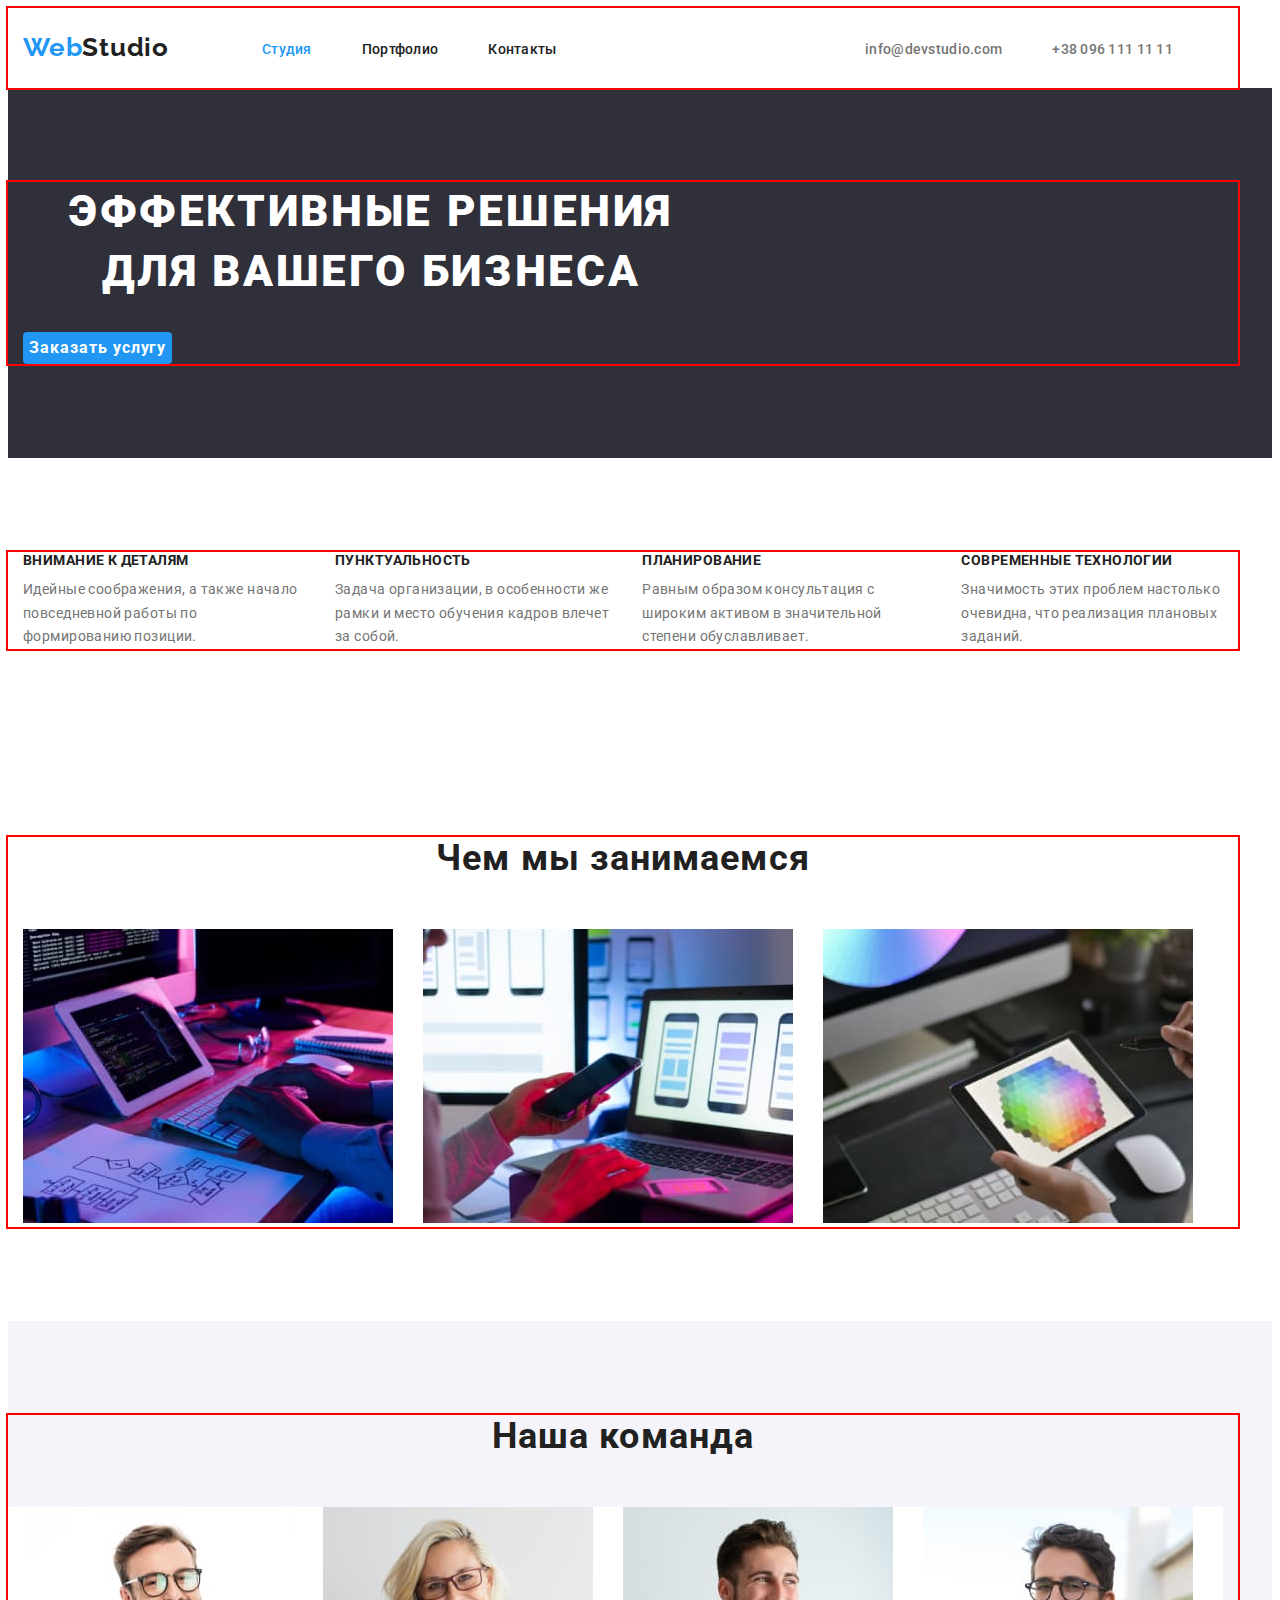
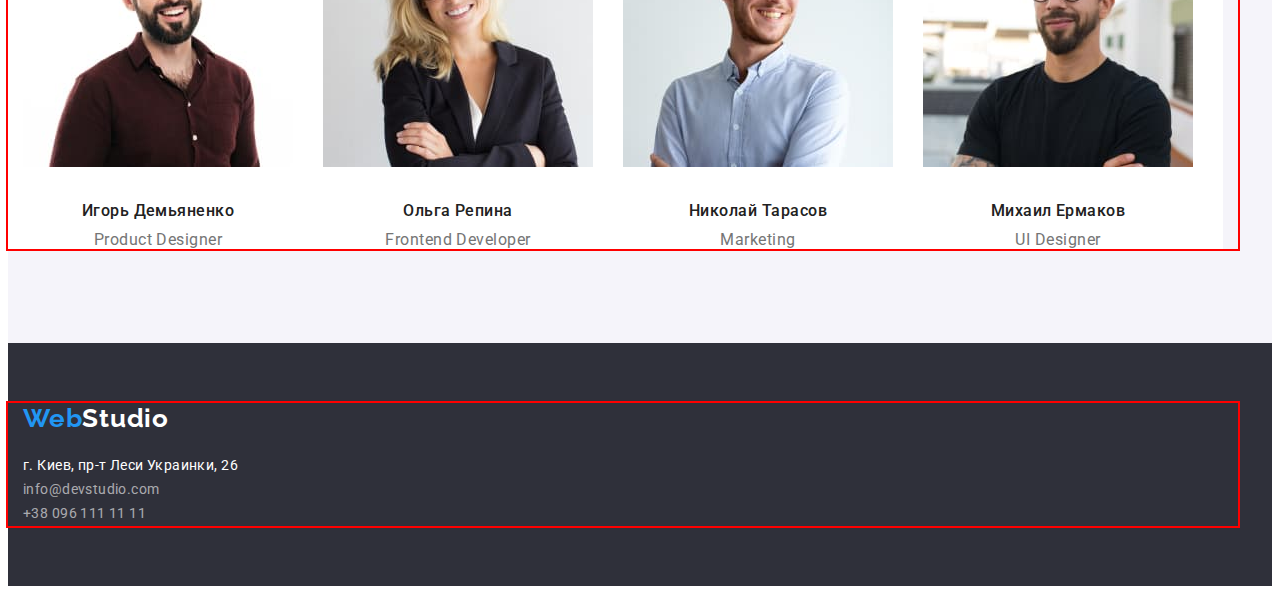
==== index.html @ 837ce67f "hw3" ====
<!DOCTYPE html>
<html lang="ru">
  <head>
    <meta charset="UTF-8" />
    <meta http-equiv="X-UA-Compatible" content="IE=edge" />
    <meta name="viewport" content="width=device-width, initial-scale=1.0" />
    <title>Document</title>
    <link rel="preconnect" href="https://fonts.googleapis.com" />
    <link rel="preconnect" href="https://fonts.gstatic.com" crossorigin />
    <link
      href="https://fonts.googleapis.com/css2?family=Raleway:wght@700&family=Roboto:wght@400;500;700;900&display=swap"
      rel="stylesheet"
    />
    <link
      rel="stylesheet"
      href="https://cdnjs.cloudflare.com/ajax/libs/modern-normalize/1.1.0/modern-normalize.min.css"
      integrity="sha512-wpPYUAdjBVSE4KJnH1VR1HeZfpl1ub8YT/NKx4PuQ5NmX2tKuGu6U/JRp5y+Y8XG2tV+wKQpNHVUX03MfMFn9Q=="
      crossorigin="anonymous"
      referrerpolicy="no-referrer"
    />
    <link rel="stylesheet" href="./css/styles.css" />
  </head>
  <body>
    <header class="header">
      <div class="container header-container">
        <a href="" class="logo"
          >Web<span class="logo-text-header">Studio</span></a
        >
        <nav class="header-navigation">
          <ul class="header-list list">
            <li><a class="header-link nav current" href="">Студия</a></li>
            <li>
              <a class="header-link nav" href="./portfolio.html">Портфолио</a>
            </li>
            <li><a class="header-link nav" href="">Контакты</a></li>
          </ul>
        </nav>
        <div class="header-contacts-wraper">
          <ul class="list header-contacts">
            <li>
              <a class="header-link contact" href="mailto:info@devstudio.com"
                >info@devstudio.com</a
              >
            </li>
            <li>
              <a class="header-link contact" href="tel:+380961111111"
                >+38 096 111 11 11</a
              >
            </li>
          </ul>
        </div>
      </div>
    </header>
    <main>
      <section class="hero section">
        <div class="container">
          <h1 class="hero-title">Эффективные решения для вашего бизнеса</h1>
          <button class="hero-button" type="button">Заказать услугу</button>
        </div>
      </section>
      <section class="section">
        <div class="container features-container">
          <h2 class="visually-hidden" lang="en">Features</h2>
          <ul class="list features-list">
            <li class="features-item">
              <h3 class="features-title">Внимание к деталям</h3>
              <p class="features-description">
                Идейные соображения, а также начало повседневной работы по
                формированию позиции.
              </p>
            </li>
            <li class="features-item">
              <h3 class="features-title">Пунктуальность</h3>
              <p class="features-description">
                Задача организации, в особенности же рамки и место обучения
                кадров влечет за собой.
              </p>
            </li>
            <li class="features-item">
              <h3 class="features-title">Планирование</h3>
              <p class="features-description">
                Равным образом консультация с широким активом в значительной
                степени обуславливает.
              </p>
            </li>
            <li class="features-item">
              <h3 class="features-title">Современные технологии</h3>
              <p class="features-description">
                Значимость этих проблем настолько очевидна, что реализация
                плановых заданий.
              </p>
            </li>
          </ul>
        </div>
      </section>
      <section class="presentation section">
        <div class="container">
          <h2 class="presentation-title title-text-second">
            Чем мы занимаемся
          </h2>
          <ul class="list presentation-list">
            <li class="presentation-item">
              <img
                src="./images/img1.jpg"
                alt="программист пишет код"
                width="370"
                height="294"
              />
            </li>
            <li class="presentation-item">
              <img
                src="./images/img2.jpg"
                alt="создание приложения для смартфона"
                width="370"
                height="294"
              />
            </li>
            <li class="presentation-item">
              <img
                src="./images/img3.jpg"
                alt="графический дизайн"
                width="370"
                height="294"
              />
            </li>
          </ul>
        </div>
      </section>
      <section class="team section">
        <div class="container">
          <h2 class="team-title title-text-second">Наша команда</h2>
          <ul class="team-list list">
            <li class="team-item">
              <img
                src="./images/worker1.jpg"
                alt="Игорь Демьяненко Product Designer"
                width="270"
                height="260"
              />
              <h3 class="team-employee">Игорь Демьяненко</h3>
              <p class="team-role" lang="en">Product Designer</p>
            </li>
            <li class="team-item">
              <img
                src="./images/worker2.jpg"
                alt="Ольга Репина Frontend Developer"
                width="270"
                height="260"
              />
              <h3 class="team-employee">Ольга Репина</h3>
              <p class="team-role" lang="en">Frontend Developer</p>
            </li>
            <li class="team-item">
              <img
                src="./images/worker3.jpg"
                alt="Николай Тарасов Marketing"
                width="270"
                height="260"
              />
              <h3 class="team-employee">Николай Тарасов</h3>
              <p class="team-role" lang="en">Marketing</p>
            </li>
            <li class="team-item">
              <img
                src="./images/worker4.jpg"
                alt="Михаил Ермаков UI Designer"
                width="270"
                height="260"
              />
              <h3 class="team-employee">Михаил Ермаков</h3>
              <p class="team-role" lang="en">UI Designer</p>
            </li>
          </ul>
        </div>
      </section>
    </main>
    <footer class="footer">
      <div class="container">
        <a class="logo footer-logo" href="./index.html"
          >Web<span class="logo-text-footer">Studio</span></a
        >
        <address class="footer-list">
          <ul class="list">
            <li>
              <a
                class="footer-address"
                href="https://goo.gl/maps/Gs2r9fRiEiPHx9m86"
                >г. Киев, пр-т Леси Украинки, 26</a
              >
            </li>
            <li>
              <a
                class="footer-address contacts"
                href="mailto:info@devstudio.com"
                >info@devstudio.com</a
              >
            </li>
            <li>
              <a class="footer-address contacts" href="tel:+380961111111"
                >+38 096 111 11 11</a
              >
            </li>
          </ul>
        </address>
      </div>
    </footer>
  </body>
</html>
---- css/styles.css ----
:root {
  --text-color-major-white: #ffffff;
  --text-color-major-dark: #212121;
  --text-color-grey: #757575;
  --accent-color: #2196f3;
  --logo-color-blue: #2196f3;
  --bg-black-color: #2f303a;
  --bg-pepel-color: #f5f4fa;
  --transparent-grey-color: rgba(255, 255, 255, 0.6);
  --button-blue-color: #188ce8;
}

p,
h1,
h2,
h3,
h4,
h5,
h6 {
  margin: 0;
}

ul {
  margin: 0;
  padding: 0;
}

body {
  font-family: "Roboto", sans-serif;
  background-color: var(--text-color-major-white);
}

a {
  text-decoration: none;
}

.list {
  list-style: none;
}

.container {
  width: 1200px;
  padding-left: 15px;
  padding-right: 15px;
  margin: 0, auto;
  outline: 2px solid red;
}

.section {
  padding-top: 94px;
  padding-bottom: 94px;
}

.visually-hidden {
  position: absolute;
  white-space: nowrap;
  width: 1px;
  height: 1px;
  overflow: hidden;
  border: 0;
  padding: 0;
  clip: rect(0 0 0 0);
  clip-path: inset(50%);
  margin: -1px;
}
.title-text-second {
  font-weight: 700;
  font-size: 36px;
  line-height: calc(42 / 36);
  text-align: center;
  letter-spacing: 0.03em;
  color: var(--text-color-major-dark);
}

/*-------- HEADER --------*/

.logo {
  font-family: "Raleway", sans-serif;
  font-weight: bold;
  font-size: 26px;
  line-height: calc(31 / 26);
  letter-spacing: 0.03em;
  color: var(--accent-color);
  padding-top: 24px;
  padding-bottom: 25px;
  margin-right: 93px;
}
.logo-text-header {
  color: var(--text-color-major-dark);
}
.header-container {
  display: flex;
}
.header-navigation {
  display: flex;
  align-items: center;
}
.header-list {
  display: flex;
}
.header-contacts {
  display: flex;
  align-items: center;
}
.header-contacts-wraper {
  display: flex;
  margin-left: auto;
}
.header-link {
  font-weight: 500;
  font-size: 14px;
  line-height: calc(16 / 14);
  letter-spacing: 0.02em;
  padding-top: 32px;
  padding-bottom: 32px;
  margin-right: 50px;
}
.nav {
  color: var(--text-color-major-dark);
}
.current {
  color: var(--accent-color);
}
.contact {
  color: var(--text-color-grey);
}
.header-link:hover,
.header-link:focus {
  color: var(--accent-color);
}

/*-------- MAIN --------*/

/* hero */
.hero {
  background-color: var(--bg-black-color);
  /* padding: 200px 452px 280px 452px; */
}
.hero-title {
  font-weight: 900;
  font-size: 44px;
  line-height: 1.36;
  text-align: center;
  letter-spacing: 0.06em;
  text-transform: uppercase;
  color: var(--text-color-major-white);
  margin-bottom: 30px;
  width: 696px;
  /* margin: 0, auto; */
}
.hero-button {
  font-family: inherit;
  font-weight: 700;
  font-size: 16px;
  line-height: 1.87;
  text-align: center;
  letter-spacing: 0.06em;
  color: var(--text-color-major-white);
  background-color: var(--accent-color);
  cursor: pointer;
  border: 0;
  border-radius: 4px;
  /* margin: 0, auto; */
}
.hero-button:hover,
.hero-button:focus {
  background-color: var(--button-blue-color);
}

/* Features */
.features-list {
  display: flex;
}
.features-item + .features-item {
  margin-left: 30px;
}
.features-title {
  font-weight: 700;
  font-size: 14px;
  line-height: calc(16 / 14);
  letter-spacing: 0.03em;
  text-transform: uppercase;
  color: var(--text-color-major-dark);
  margin-bottom: 10px;
}
.features-description {
  font-size: 14px;
  line-height: 1.71;
  letter-spacing: 0.03em;
  color: var(--text-color-grey);
}
/* presentation */
.presentation-title {
  margin-bottom: 50px;
}
.presentation-list {
  display: flex;
  align-items: flex-start;
}
.presentation-item + .presentation-item {
  margin-left: 30px;
}

/* team */
.team {
  background-color: var(--bg-pepel-color);
}
.team-title {
  margin-bottom: 50px;
}
.team-list {
  background-color: var(--text-color-major-white);
  display: flex;
  margin-left: -30px;
}
.team-item {
  width: calc(100% / 4 -30px);
  margin-left: 30px;
}
.team-employee {
  font-weight: 500;
  font-size: 16px;
  line-height: calc(19 / 16);
  text-align: center;
  letter-spacing: 0.03em;
  color: var(--text-color-major-dark);
  margin-top: 30px;
}
.team-role {
  font-size: 16px;
  line-height: calc(19 / 16);
  text-align: center;
  letter-spacing: 0.03em;
  color: var(--text-color-grey);
  margin-top: 10px;
  /* margin-bottom: 30px; */
}

/*-------- FOOTER --------*/
.footer {
  background-color: var(--bg-black-color);
  padding-top: 60px;
  padding-bottom: 60px;
}
.logo-text-footer {
  color: var(--text-color-major-white);
}
.footer-list {
  margin-top: 20px;
}
.footer-address {
  font-style: normal;
  font-weight: 400;
  font-size: 14px;
  line-height: 1.71;
  letter-spacing: 0.03em;
  color: var(--text-color-major-white);
  margin-top: 9px;
}
.contacts {
  color: var(--transparent-grey-color);
}
.footer-address:hover,
.footer-address:focus {
  color: var(--accent-color);
}

/*-------- PORTFOLIO --------*/
/* filters */
.filters-list {
  display: flex;
  justify-content: center;
}
.filters-btn {
  font-family: "Roboto", sans-serif;
  font-weight: 500;
  font-size: 16px;
  line-height: 1.62;
  text-align: center;
  letter-spacing: 0.03em;
  color: var(--text-color-major-dark);
  background-color: var(--bg-pepel-color);
  cursor: pointer;
  border: 0;
  border-radius: 4px;
  margin-top: 174px;
}
.filters-btn {
  margin-right: 8px;
  margin-bottom: 50px;
}
.current-btn {
  background-color: var(--logo-color-blue);
  color: var(--text-color-major-white);
}
.filters-btn:hover,
.filters-btn:focus {
  color: var(--text-color-major-white);
  background-color: var(--accent-color);
}
/* works */
.works-list {
  display: flex;
  margin-left: -30px;
  flex-wrap: wrap;
}
.works-item {
  width: calc(100% / 3 -30px);
  margin-left: 30px;
  border-bottom: 1px solid #eeeeee;
}
.works-title {
  font-weight: 700;
  font-size: 18px;
  line-height: 2;
  letter-spacing: 0.06em;
  color: var(--text-color-major-dark);
  margin-top: 20px;
}
.works-title-pre {
  font-size: 16px;
  line-height: 1.87;
  letter-spacing: 0.03em;
  color: var(--text-color-grey);
  margin-top: 4px;
  margin-bottom: 20px;
}
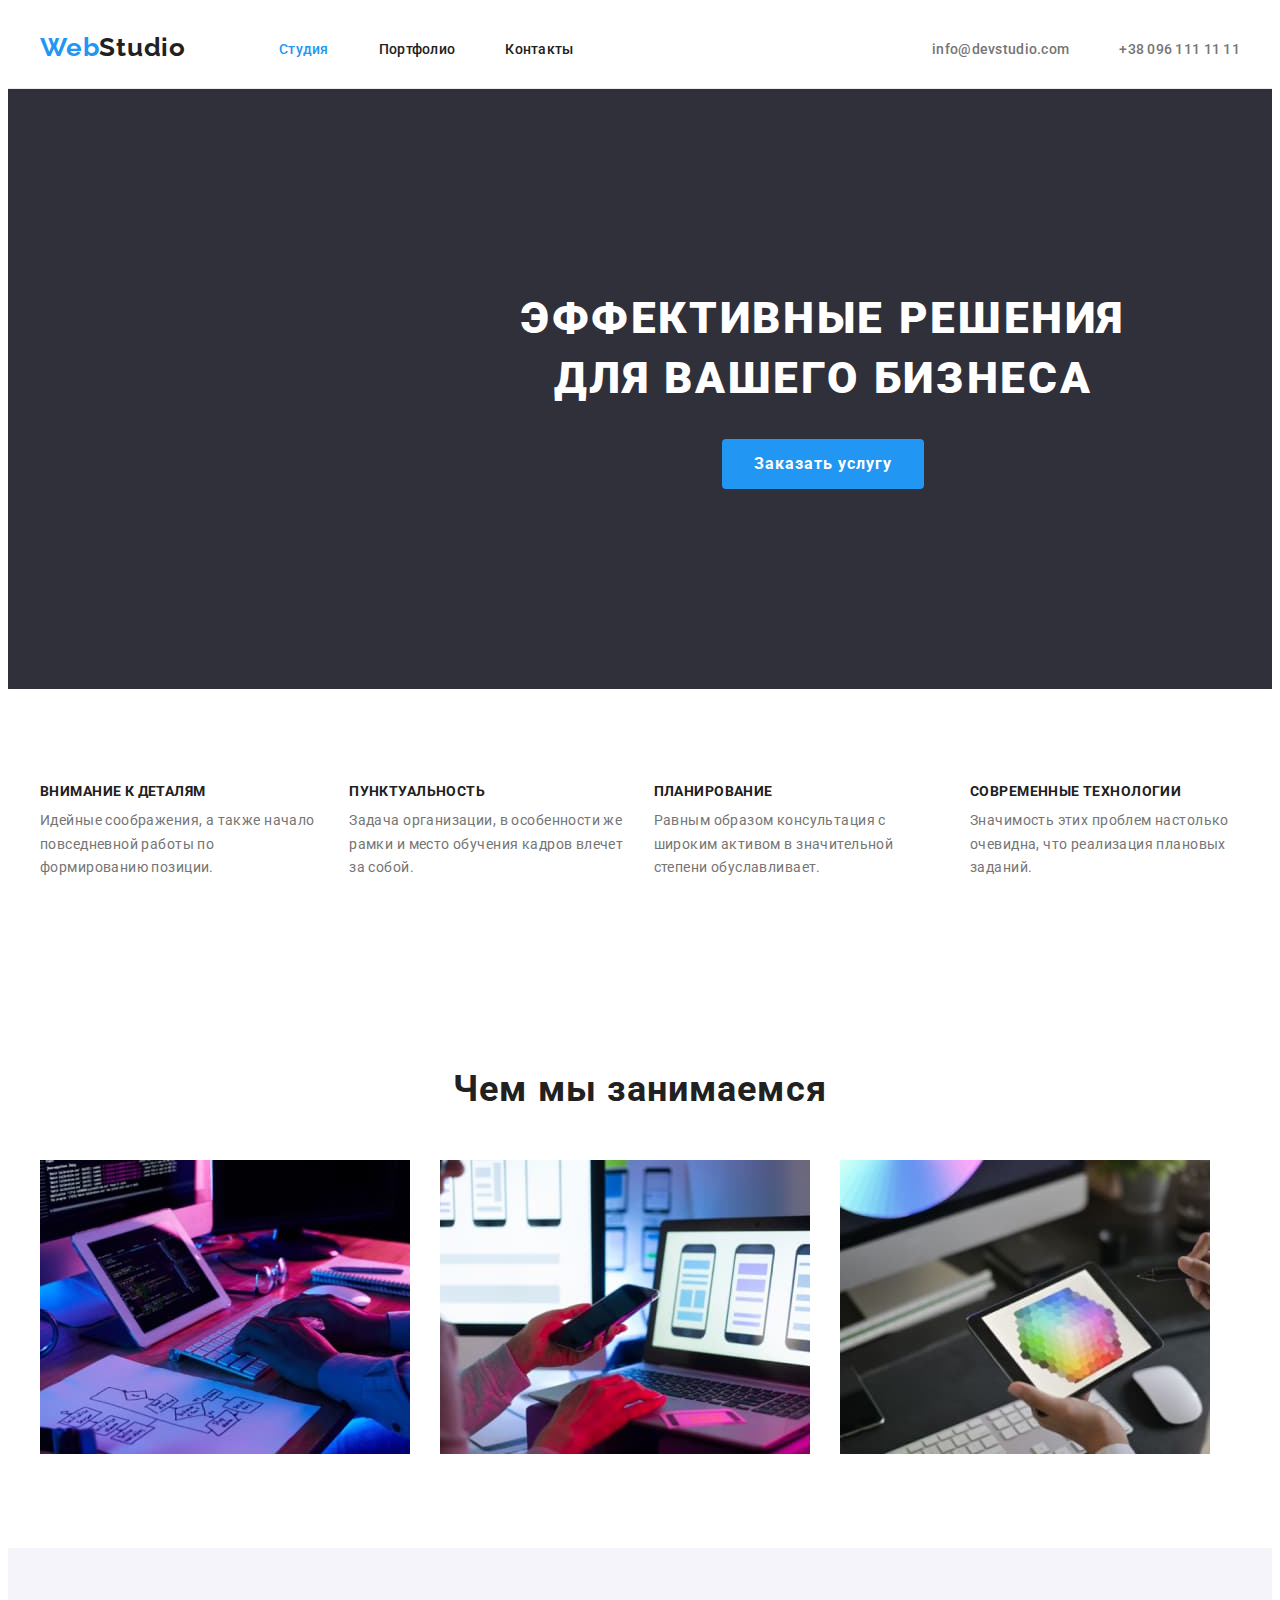
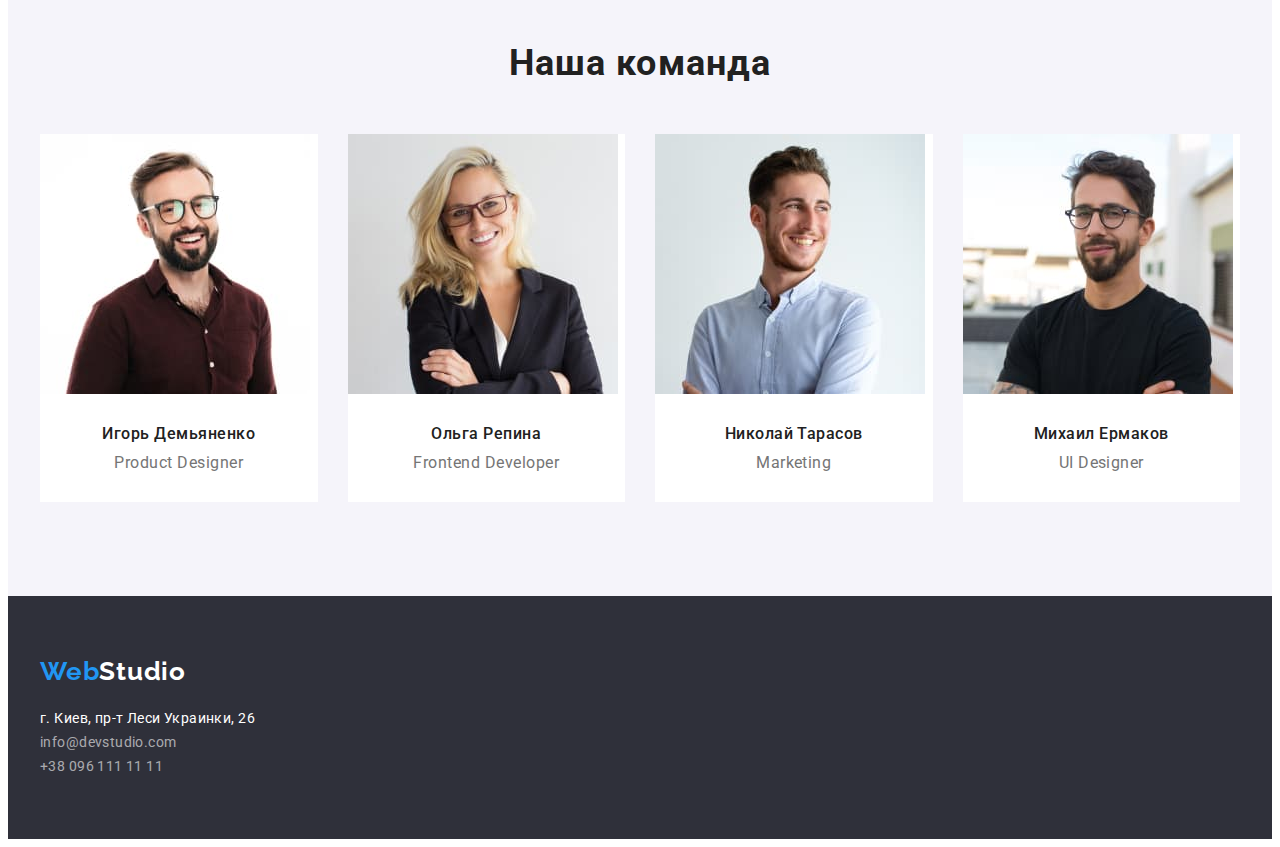
==== commit 9f405576: "corrections after checking" ====
--- a/index.html
+++ b/index.html
@@ -28,16 +28,20 @@
         >
         <nav class="header-navigation">
           <ul class="header-list list">
-            <li><a class="header-link nav current" href="">Студия</a></li>
-            <li>
+            <li class="item">
+              <a class="header-link nav current" href="">Студия</a>
+            </li>
+            <li class="item">
               <a class="header-link nav" href="./portfolio.html">Портфолио</a>
             </li>
-            <li><a class="header-link nav" href="">Контакты</a></li>
+            <li class="item">
+              <a class="header-link nav" href="">Контакты</a>
+            </li>
           </ul>
         </nav>
         <div class="header-contacts-wraper">
           <ul class="list header-contacts">
-            <li>
+            <li class="item">
               <a class="header-link contact" href="mailto:info@devstudio.com"
                 >info@devstudio.com</a
               >
@@ -137,8 +141,10 @@
                 width="270"
                 height="260"
               />
-              <h3 class="team-employee">Игорь Демьяненко</h3>
-              <p class="team-role" lang="en">Product Designer</p>
+              <div class="description-cart">
+                <h3 class="team-employee">Игорь Демьяненко</h3>
+                <p class="team-role" lang="en">Product Designer</p>
+              </div>
             </li>
             <li class="team-item">
               <img
@@ -147,8 +153,10 @@
                 width="270"
                 height="260"
               />
-              <h3 class="team-employee">Ольга Репина</h3>
-              <p class="team-role" lang="en">Frontend Developer</p>
+              <div class="description-cart">
+                <h3 class="team-employee">Ольга Репина</h3>
+                <p class="team-role" lang="en">Frontend Developer</p>
+              </div>
             </li>
             <li class="team-item">
               <img
@@ -157,8 +165,10 @@
                 width="270"
                 height="260"
               />
-              <h3 class="team-employee">Николай Тарасов</h3>
-              <p class="team-role" lang="en">Marketing</p>
+              <div class="description-cart">
+                <h3 class="team-employee">Николай Тарасов</h3>
+                <p class="team-role" lang="en">Marketing</p>
+              </div>
             </li>
             <li class="team-item">
               <img
@@ -167,8 +177,10 @@
                 width="270"
                 height="260"
               />
-              <h3 class="team-employee">Михаил Ермаков</h3>
-              <p class="team-role" lang="en">UI Designer</p>
+              <div class="description-cart">
+                <h3 class="team-employee">Михаил Ермаков</h3>
+                <p class="team-role" lang="en">UI Designer</p>
+              </div>
             </li>
           </ul>
         </div>
--- a/css/styles.css
+++ b/css/styles.css
@@ -25,6 +25,12 @@
   padding: 0;
 }
 
+img {
+  display: block;
+  max-width: 100%;
+  height: auto;
+}
+
 body {
   font-family: "Roboto", sans-serif;
   background-color: var(--text-color-major-white);
@@ -42,8 +48,7 @@
   width: 1200px;
   padding-left: 15px;
   padding-right: 15px;
-  margin: 0, auto;
-  outline: 2px solid red;
+  margin: 0 auto;
 }
 
 .section {
@@ -73,7 +78,9 @@
 }
 
 /*-------- HEADER --------*/
-
+.header {
+  border-bottom: 1px solid #ececec;
+}
 .logo {
   font-family: "Raleway", sans-serif;
   font-weight: bold;
@@ -90,17 +97,17 @@
 }
 .header-container {
   display: flex;
-}
-.header-navigation {
-  display: flex;
   align-items: center;
 }
+/* .header-navigation {
+  display: flex;
+  align-items: center;
+} */
 .header-list {
   display: flex;
 }
 .header-contacts {
   display: flex;
-  align-items: center;
 }
 .header-contacts-wraper {
   display: flex;
@@ -113,6 +120,9 @@
   letter-spacing: 0.02em;
   padding-top: 32px;
   padding-bottom: 32px;
+  /* margin-right: 50px; */
+}
+.item {
   margin-right: 50px;
 }
 .nav {
@@ -134,7 +144,8 @@
 /* hero */
 .hero {
   background-color: var(--bg-black-color);
-  /* padding: 200px 452px 280px 452px; */
+  padding: 200px;
+  text-align: center;
 }
 .hero-title {
   font-weight: 900;
@@ -144,9 +155,9 @@
   letter-spacing: 0.06em;
   text-transform: uppercase;
   color: var(--text-color-major-white);
-  margin-bottom: 30px;
   width: 696px;
-  /* margin: 0, auto; */
+  margin: 0 auto;
+  /* margin-bottom: 30px; */
 }
 .hero-button {
   font-family: inherit;
@@ -160,7 +171,8 @@
   cursor: pointer;
   border: 0;
   border-radius: 4px;
-  /* margin: 0, auto; */
+  padding: 10px 32px;
+  margin-top: 30px;
 }
 .hero-button:hover,
 .hero-button:focus {
@@ -168,8 +180,14 @@
 }
 
 /* Features */
+.features-container {
+  padding-top: 0;
+}
 .features-list {
   display: flex;
+}
+.features-item {
+  min-width: 270px;
 }
 .features-item + .features-item {
   margin-left: 30px;
@@ -195,7 +213,7 @@
 }
 .presentation-list {
   display: flex;
-  align-items: flex-start;
+  /* align-items: flex-start; */
 }
 .presentation-item + .presentation-item {
   margin-left: 30px;
@@ -209,14 +227,18 @@
   margin-bottom: 50px;
 }
 .team-list {
+  display: flex;
+  /* margin-left: -30px; */
+}
+.team-item {
   background-color: var(--text-color-major-white);
-  display: flex;
-  margin-left: -30px;
-}
-.team-item {
-  width: calc(100% / 4 -30px);
+  width: calc(100% / 4);
   margin-left: 30px;
 }
+.team-item:first-child {
+  margin-left: 0;
+}
+
 .team-employee {
   font-weight: 500;
   font-size: 16px;
@@ -224,7 +246,7 @@
   text-align: center;
   letter-spacing: 0.03em;
   color: var(--text-color-major-dark);
-  margin-top: 30px;
+  margin-bottom: 10px;
 }
 .team-role {
   font-size: 16px;
@@ -232,8 +254,11 @@
   text-align: center;
   letter-spacing: 0.03em;
   color: var(--text-color-grey);
-  margin-top: 10px;
+  /* margin-top: 10px; */
   /* margin-bottom: 30px; */
+}
+.description-cart {
+  padding: 30px 0px;
 }
 
 /*-------- FOOTER --------*/
@@ -242,6 +267,13 @@
   padding-top: 60px;
   padding-bottom: 60px;
 }
+.footer-logo {
+  display: block;
+  margin-right: 0;
+  margin-bottom: 20px;
+  padding: 0;
+}
+
 .logo-text-footer {
   color: var(--text-color-major-white);
 }
@@ -270,6 +302,7 @@
 .filters-list {
   display: flex;
   justify-content: center;
+  margin-bottom: 50px;
 }
 .filters-btn {
   font-family: "Roboto", sans-serif;
@@ -283,12 +316,10 @@
   cursor: pointer;
   border: 0;
   border-radius: 4px;
-  margin-top: 174px;
-}
-.filters-btn {
+  padding: 6px 22px;
   margin-right: 8px;
-  margin-bottom: 50px;
-}
+}
+
 .current-btn {
   background-color: var(--logo-color-blue);
   color: var(--text-color-major-white);
@@ -301,13 +332,17 @@
 /* works */
 .works-list {
   display: flex;
-  margin-left: -30px;
   flex-wrap: wrap;
 }
 .works-item {
-  width: calc(100% / 3 -30px);
   margin-left: 30px;
-  border-bottom: 1px solid #eeeeee;
+  margin-bottom: 30px;
+}
+.works-item:nth-child(3n + 1) {
+  margin-left: 0;
+}
+.description-work {
+  padding: 20px 24px;
 }
 .works-title {
   font-weight: 700;
@@ -315,13 +350,11 @@
   line-height: 2;
   letter-spacing: 0.06em;
   color: var(--text-color-major-dark);
-  margin-top: 20px;
+  margin-bottom: 4px;
 }
 .works-title-pre {
   font-size: 16px;
   line-height: 1.87;
   letter-spacing: 0.03em;
   color: var(--text-color-grey);
-  margin-top: 4px;
-  margin-bottom: 20px;
-}
+}
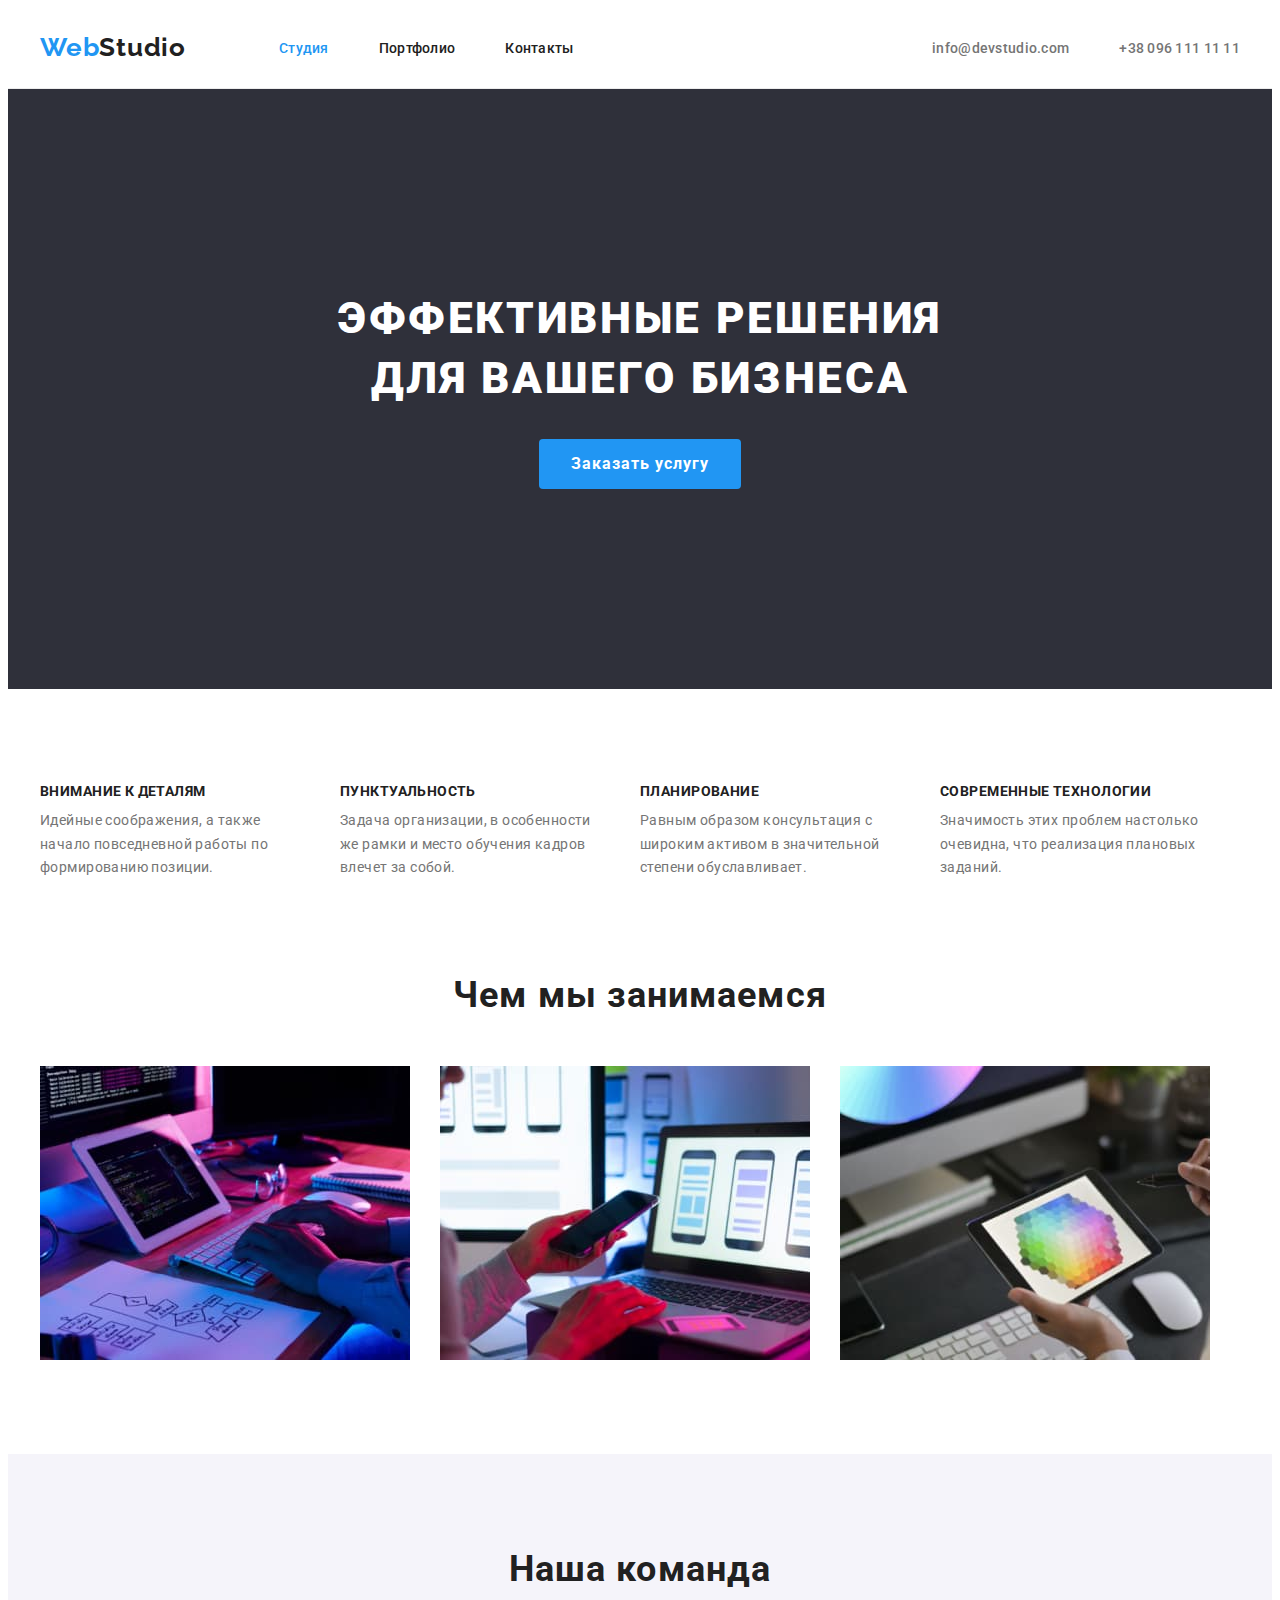
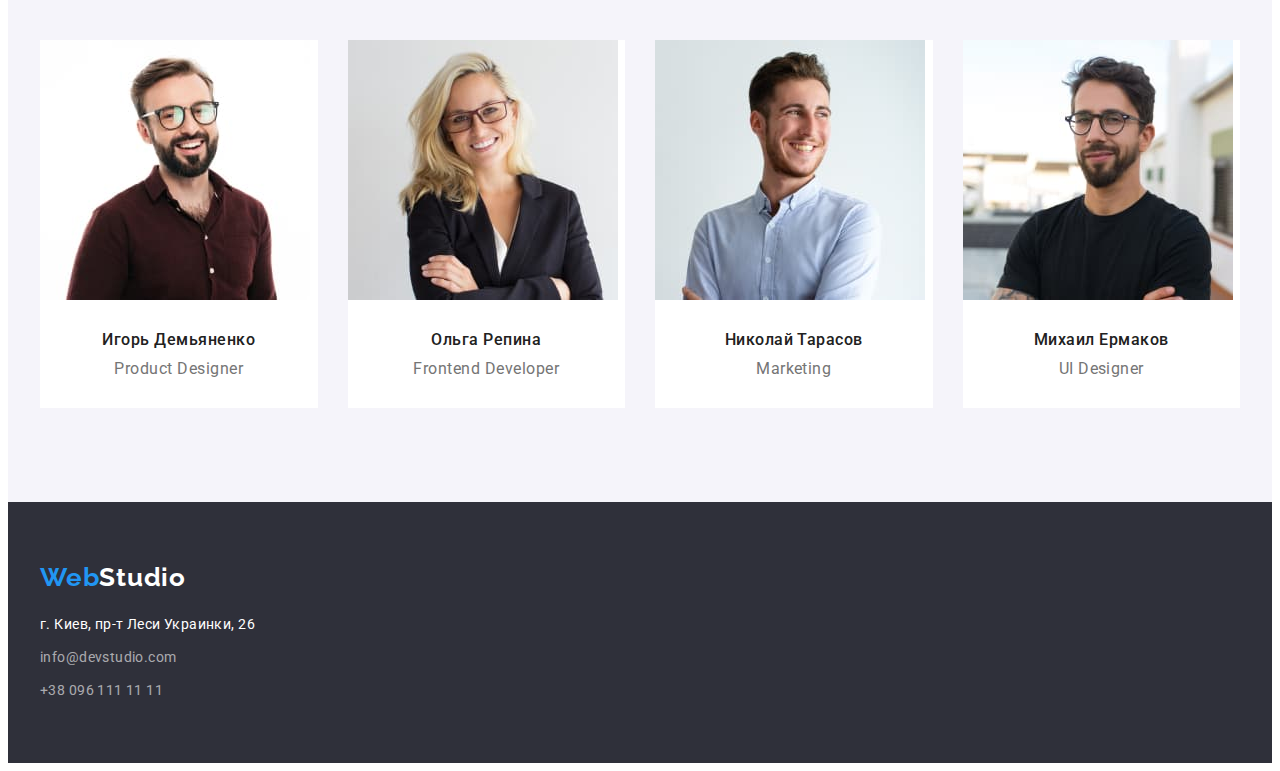
==== commit b8b17029: "re-submit" ====
--- a/index.html
+++ b/index.html
@@ -39,20 +39,18 @@
             </li>
           </ul>
         </nav>
-        <div class="header-contacts-wraper">
-          <ul class="list header-contacts">
-            <li class="item">
-              <a class="header-link contact" href="mailto:info@devstudio.com"
-                >info@devstudio.com</a
-              >
-            </li>
-            <li>
-              <a class="header-link contact" href="tel:+380961111111"
-                >+38 096 111 11 11</a
-              >
-            </li>
-          </ul>
-        </div>
+        <ul class="list header-contacts">
+          <li class="item">
+            <a class="header-link contact" href="mailto:info@devstudio.com"
+              >info@devstudio.com</a
+            >
+          </li>
+          <li class="item">
+            <a class="header-link contact" href="tel:+380961111111"
+              >+38 096 111 11 11</a
+            >
+          </li>
+        </ul>
       </div>
     </header>
     <main>
@@ -193,21 +191,21 @@
         >
         <address class="footer-list">
           <ul class="list">
-            <li>
+            <li class="footer-list-item">
               <a
                 class="footer-address"
                 href="https://goo.gl/maps/Gs2r9fRiEiPHx9m86"
                 >г. Киев, пр-т Леси Украинки, 26</a
               >
             </li>
-            <li>
+            <li class="footer-list-item">
               <a
                 class="footer-address contacts"
                 href="mailto:info@devstudio.com"
                 >info@devstudio.com</a
               >
             </li>
-            <li>
+            <li class="footer-list-item">
               <a class="footer-address contacts" href="tel:+380961111111"
                 >+38 096 111 11 11</a
               >
--- a/css/styles.css
+++ b/css/styles.css
@@ -78,6 +78,17 @@
 }
 
 /*-------- HEADER --------*/
+.header-list {
+  display: flex;
+}
+.header-container {
+  display: flex;
+  align-items: center;
+}
+.header-contacts {
+  display: flex;
+  margin-left: auto;
+}
 .header {
   border-bottom: 1px solid #ececec;
 }
@@ -90,40 +101,25 @@
   color: var(--accent-color);
   padding-top: 24px;
   padding-bottom: 25px;
-  margin-right: 93px;
 }
 .logo-text-header {
   color: var(--text-color-major-dark);
 }
-.header-container {
-  display: flex;
-  align-items: center;
-}
-/* .header-navigation {
-  display: flex;
-  align-items: center;
-} */
-.header-list {
-  display: flex;
-}
-.header-contacts {
-  display: flex;
-}
-.header-contacts-wraper {
-  display: flex;
-  margin-left: auto;
+.header-navigation {
+  margin-left: 93px;
 }
 .header-link {
   font-weight: 500;
   font-size: 14px;
   line-height: calc(16 / 14);
   letter-spacing: 0.02em;
+  display: block;
   padding-top: 32px;
   padding-bottom: 32px;
-  /* margin-right: 50px; */
-}
-.item {
-  margin-right: 50px;
+  margin: 0;
+}
+.item:not(:first-child) {
+  margin-left: 50px;
 }
 .nav {
   color: var(--text-color-major-dark);
@@ -144,7 +140,7 @@
 /* hero */
 .hero {
   background-color: var(--bg-black-color);
-  padding: 200px;
+  padding: 200px 0px;
   text-align: center;
 }
 .hero-title {
@@ -156,7 +152,7 @@
   text-transform: uppercase;
   color: var(--text-color-major-white);
   width: 696px;
-  margin: 0 auto;
+  margin: 0px auto 30px auto;
   /* margin-bottom: 30px; */
 }
 .hero-button {
@@ -172,7 +168,7 @@
   border: 0;
   border-radius: 4px;
   padding: 10px 32px;
-  margin-top: 30px;
+  /* margin: 0; */
 }
 .hero-button:hover,
 .hero-button:focus {
@@ -187,7 +183,7 @@
   display: flex;
 }
 .features-item {
-  min-width: 270px;
+  width: 270px;
 }
 .features-item + .features-item {
   margin-left: 30px;
@@ -208,6 +204,9 @@
   color: var(--text-color-grey);
 }
 /* presentation */
+.presentation {
+  padding-top: 0;
+}
 .presentation-title {
   margin-bottom: 50px;
 }
@@ -254,8 +253,6 @@
   text-align: center;
   letter-spacing: 0.03em;
   color: var(--text-color-grey);
-  /* margin-top: 10px; */
-  /* margin-bottom: 30px; */
 }
 .description-cart {
   padding: 30px 0px;
@@ -277,8 +274,11 @@
 .logo-text-footer {
   color: var(--text-color-major-white);
 }
-.footer-list {
-  margin-top: 20px;
+.footer-list-item {
+  margin-bottom: 9px;
+}
+.footer-list-item:last-child {
+  margin-bottom: 0;
 }
 .footer-address {
   font-style: normal;
@@ -304,6 +304,9 @@
   justify-content: center;
   margin-bottom: 50px;
 }
+.filters-list-item + .filters-list-item {
+  margin-left: 8px;
+}
 .filters-btn {
   font-family: "Roboto", sans-serif;
   font-weight: 500;
@@ -317,7 +320,6 @@
   border: 0;
   border-radius: 4px;
   padding: 6px 22px;
-  margin-right: 8px;
 }
 
 .current-btn {
@@ -336,13 +338,15 @@
 }
 .works-item {
   margin-left: 30px;
-  margin-bottom: 30px;
+  margin-top: 30px;
 }
 .works-item:nth-child(3n + 1) {
   margin-left: 0;
 }
 .description-work {
   padding: 20px 24px;
+  border: 1px solid #eeeeee;
+  border-top: 0px;
 }
 .works-title {
   font-weight: 700;
